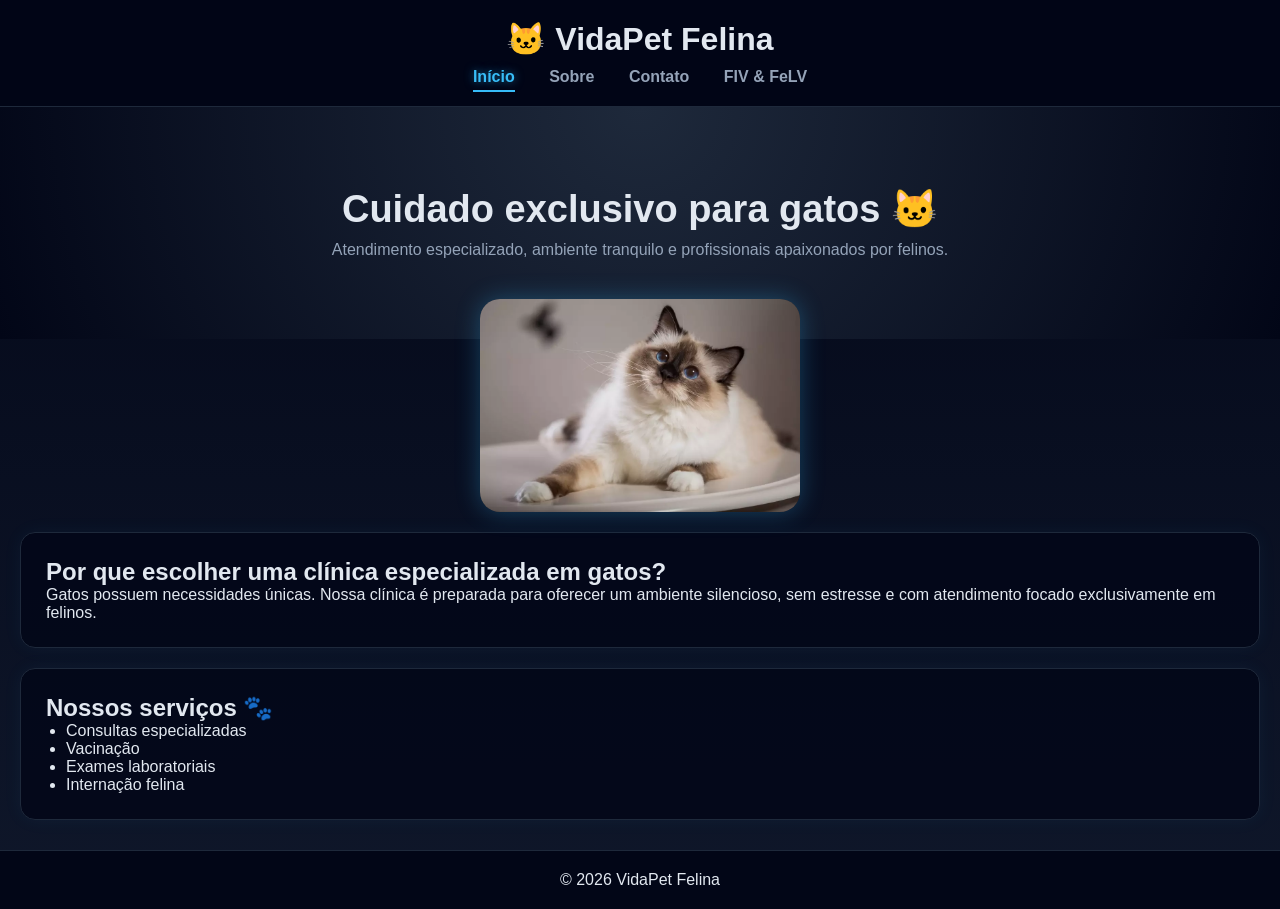
==== index.html @ 169f3d03 "Projeto clínica veterinária felina" ====
<!DOCTYPE html>
<html lang="pt-br">
<head>
    <meta charset="UTF-8">
    <title>VidaPet Felina</title>
    <link rel="stylesheet" href="css/style.css">
</head>
<body>

<header>
    <h1>🐱 VidaPet Felina</h1>
    <nav>
        <a href="index.html" class="ativo">Início</a>
        <a href="sobre.html">Sobre</a>
        <a href="contato.html">Contato</a>
        <a href="felv_fiv.html">FIV & FeLV</a>
    </nav>
</header>

<main>

<section class="hero">
    <h2>Cuidado exclusivo para gatos 🐱</h2>
    <p>Atendimento especializado, ambiente tranquilo e profissionais apaixonados por felinos.</p>
</section>

<section class="imagem-destaque">
    <img src="img/gato.jpg" alt="Gato fofo">
</section>

<section class="card">
    <h2>Por que escolher uma clínica especializada em gatos?</h2>
    <p>
        Gatos possuem necessidades únicas. Nossa clínica é preparada para oferecer um ambiente silencioso,
        sem estresse e com atendimento focado exclusivamente em felinos.
    </p>
</section>

<section class="card">
    <h2>Nossos serviços 🐾</h2>
    <ul>
        <li>Consultas especializadas</li>
        <li>Vacinação</li>
        <li>Exames laboratoriais</li>
        <li>Internação felina</li>
    </ul>
</section>

</main>

<footer>
    <p>© 2026 VidaPet Felina</p>
</footer>

</body>
</html>
---- css/style.css ----
/* RESET */
* {
    margin: 0;
    padding: 0;
    box-sizing: border-box;
}

/* BODY */
body {
    font-family: 'Segoe UI', sans-serif;
    background: linear-gradient(180deg, #020617, #0f172a);
    color: #e2e8f0;
}

/* HEADER */
header {
    background: rgba(2, 6, 23, 0.9);
    backdrop-filter: blur(10px);
    padding: 20px;
    text-align: center;
    border-bottom: 1px solid #1e293b;

    position: sticky;
    top: 0;
    z-index: 1000;
}

/* NAV */
nav {
    margin-top: 10px;
}

nav a {
    color: #94a3b8;
    margin: 0 15px;
    text-decoration: none;
    font-weight: bold;
    transition: 0.3s;
}

nav a:hover {
    color: #38bdf8;
}

/* ✅ ABA ATIVA (AGORA FUNCIONA) */
nav a.ativo {
    color: #38bdf8;
    border-bottom: 2px solid #38bdf8;
    padding-bottom: 5px;
    text-shadow: 0 0 10px rgba(56,189,248,0.6);
}

/* ALERTA 🚨 */
.alerta {
    background: linear-gradient(90deg, #dc2626, #ef4444);
    color: white;
    text-align: center;
    padding: 12px;
    font-weight: bold;
    letter-spacing: 1px;
    animation: piscar 1s infinite;
}

/* HERO */
.hero {
    text-align: center;
    padding: 80px 20px;
    background: radial-gradient(circle at top, #1e293b, #020617);
}

.hero h2 {
    font-size: 38px;
    margin-bottom: 10px;
}

.hero p {
    color: #94a3b8;
}

/* IMAGEM */
.imagem-destaque {
    display: flex;
    justify-content: center;
    margin-top: -40px;
}

.imagem-destaque img {
    width: 320px;
    border-radius: 20px;
    box-shadow: 0 0 25px rgba(56,189,248,0.3);
    transition: 0.3s;
}

.imagem-destaque img:hover {
    transform: scale(1.05);
}

/* CARDS */
.card {
    background: rgba(2, 6, 23, 0.8);
    margin: 20px;
    padding: 25px;
    border-radius: 15px;
    border: 1px solid #1e293b;
    box-shadow: 0 0 20px rgba(56,189,248,0.05);
    transition: 0.3s;
}

.card:hover {
    transform: translateY(-6px);
    box-shadow: 0 0 30px rgba(56,189,248,0.3);
}

/* LISTAS */
ul {
    padding-left: 20px;
}

/* FORM */
input, textarea {
    width: 100%;
    padding: 12px;
    margin: 10px 0;
    border-radius: 10px;
    border: 1px solid #334155;
    background: #020617;
    color: white;
}

/* BOTÃO */
button {
    background: linear-gradient(45deg, #38bdf8, #0ea5e9);
    color: black;
    padding: 12px 25px;
    border: none;
    border-radius: 10px;
    cursor: pointer;
    font-weight: bold;
    transition: 0.3s;
}

button:hover {
    transform: scale(1.05);
}

/* TABELA */
table {
    width: 100%;
    border-collapse: collapse;
    margin-top: 10px;
}

th {
    background: #1e293b;
}

th, td {
    border: 1px solid #334155;
    padding: 12px;
    text-align: center;
}

/* MAPA */
iframe {
    margin-top: 10px;
    box-shadow: 0 0 20px rgba(0,0,0,0.4);
}

/* FOOTER */
footer {
    text-align: center;
    padding: 20px;
    background: #020617;
    margin-top: 30px;
    border-top: 1px solid #1e293b;
}

/* ANIMAÇÃO */
section {
    animation: fadeIn 0.8s ease-in;
}

@keyframes fadeIn {
    from {opacity: 0; transform: translateY(20px);}
    to {opacity: 1; transform: translateY(0);}
}

@keyframes piscar {
    0% {opacity: 1;}
    50% {opacity: 0.6;}
    100% {opacity: 1;}
}

/* RESPONSIVO */
@media (max-width: 600px) {

    nav {
        display: flex;
        flex-direction: column;
    }

    .hero h2 {
        font-size: 28px;
    }

    .imagem-destaque img {
        width: 90%;
    }
}
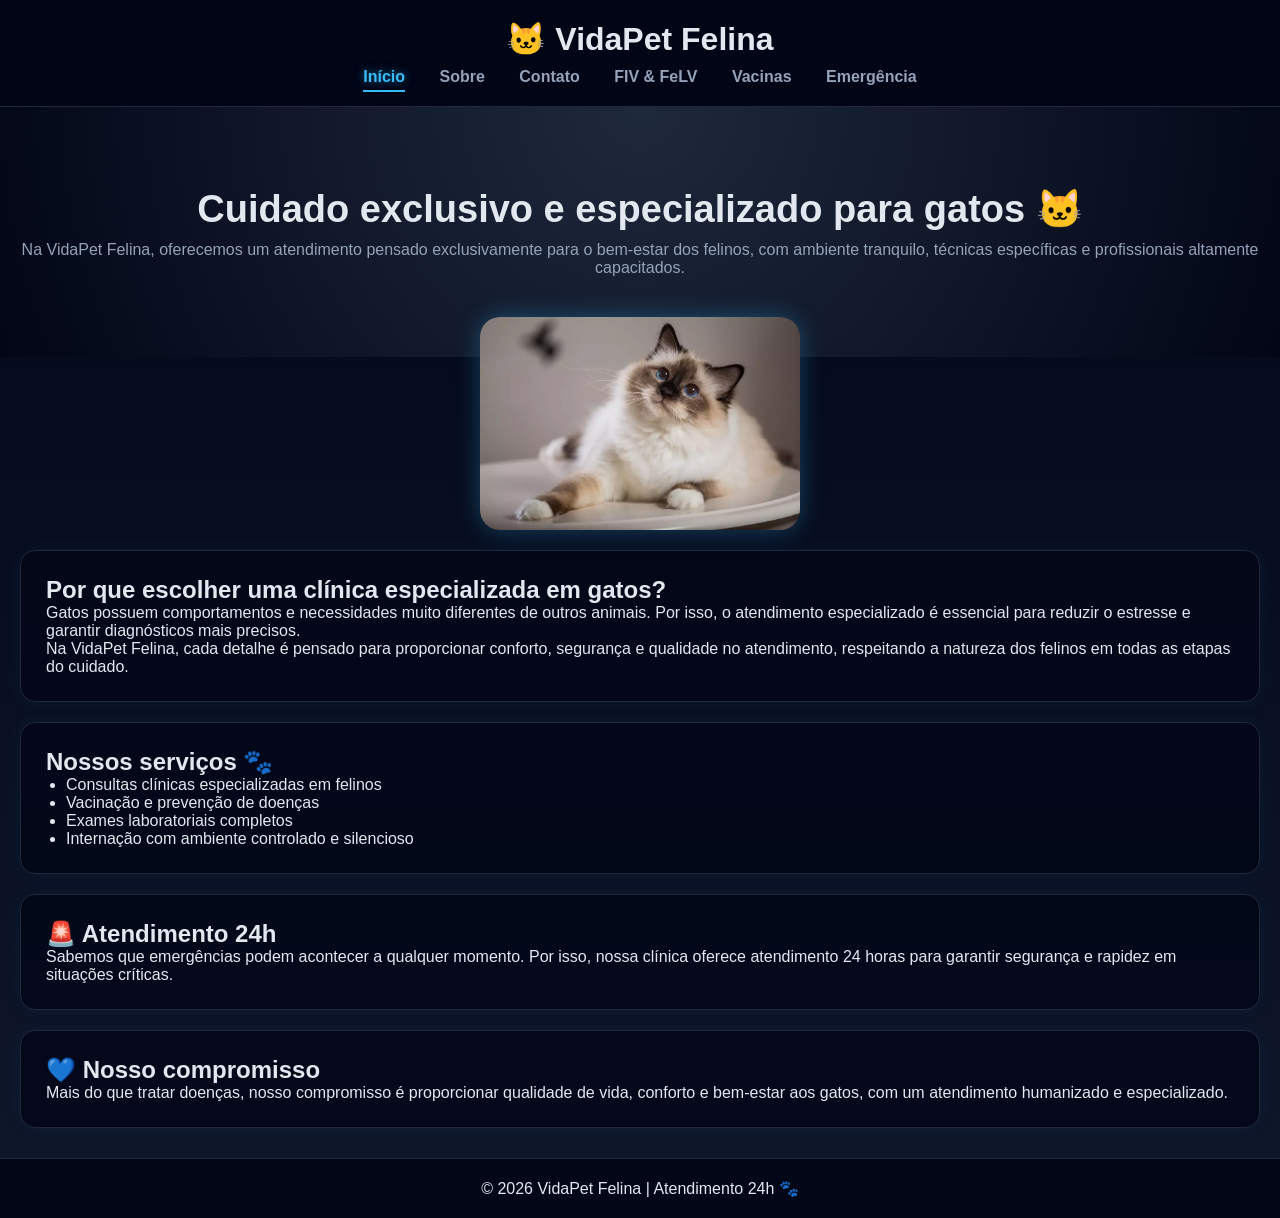
==== commit 7f5cd35c: "Projeto clínica veterinária felina 1" ====
--- a/index.html
+++ b/index.html
@@ -14,42 +14,72 @@
         <a href="sobre.html">Sobre</a>
         <a href="contato.html">Contato</a>
         <a href="felv_fiv.html">FIV & FeLV</a>
+        <a href="vacinas.html">Vacinas</a>
+        <a href="emergencia.html">Emergência</a>
     </nav>
 </header>
 
 <main>
 
 <section class="hero">
-    <h2>Cuidado exclusivo para gatos 🐱</h2>
-    <p>Atendimento especializado, ambiente tranquilo e profissionais apaixonados por felinos.</p>
+    <h2>Cuidado exclusivo e especializado para gatos 🐱</h2>
+    <p>
+        Na VidaPet Felina, oferecemos um atendimento pensado exclusivamente para o bem-estar dos felinos,
+        com ambiente tranquilo, técnicas específicas e profissionais altamente capacitados.
+    </p>
 </section>
 
 <section class="imagem-destaque">
-    <img src="img/gato.jpg" alt="Gato fofo">
+    <img src="img/gato.jpg" alt="Gato fofo sendo cuidado">
 </section>
 
 <section class="card">
     <h2>Por que escolher uma clínica especializada em gatos?</h2>
+
     <p>
-        Gatos possuem necessidades únicas. Nossa clínica é preparada para oferecer um ambiente silencioso,
-        sem estresse e com atendimento focado exclusivamente em felinos.
+        Gatos possuem comportamentos e necessidades muito diferentes de outros animais.
+        Por isso, o atendimento especializado é essencial para reduzir o estresse e garantir diagnósticos mais precisos.
+    </p>
+
+    <p>
+        Na VidaPet Felina, cada detalhe é pensado para proporcionar conforto, segurança e qualidade no atendimento,
+        respeitando a natureza dos felinos em todas as etapas do cuidado.
     </p>
 </section>
 
 <section class="card">
     <h2>Nossos serviços 🐾</h2>
+
     <ul>
-        <li>Consultas especializadas</li>
-        <li>Vacinação</li>
-        <li>Exames laboratoriais</li>
-        <li>Internação felina</li>
+        <li>Consultas clínicas especializadas em felinos</li>
+        <li>Vacinação e prevenção de doenças</li>
+        <li>Exames laboratoriais completos</li>
+        <li>Internação com ambiente controlado e silencioso</li>
     </ul>
+</section>
+
+<section class="card">
+    <h2>🚨 Atendimento 24h</h2>
+
+    <p>
+        Sabemos que emergências podem acontecer a qualquer momento.
+        Por isso, nossa clínica oferece atendimento 24 horas para garantir segurança e rapidez em situações críticas.
+    </p>
+</section>
+
+<section class="card">
+    <h2>💙 Nosso compromisso</h2>
+
+    <p>
+        Mais do que tratar doenças, nosso compromisso é proporcionar qualidade de vida,
+        conforto e bem-estar aos gatos, com um atendimento humanizado e especializado.
+    </p>
 </section>
 
 </main>
 
 <footer>
-    <p>© 2026 VidaPet Felina</p>
+    <p>© 2026 VidaPet Felina | Atendimento 24h 🐾</p>
 </footer>
 
 </body>
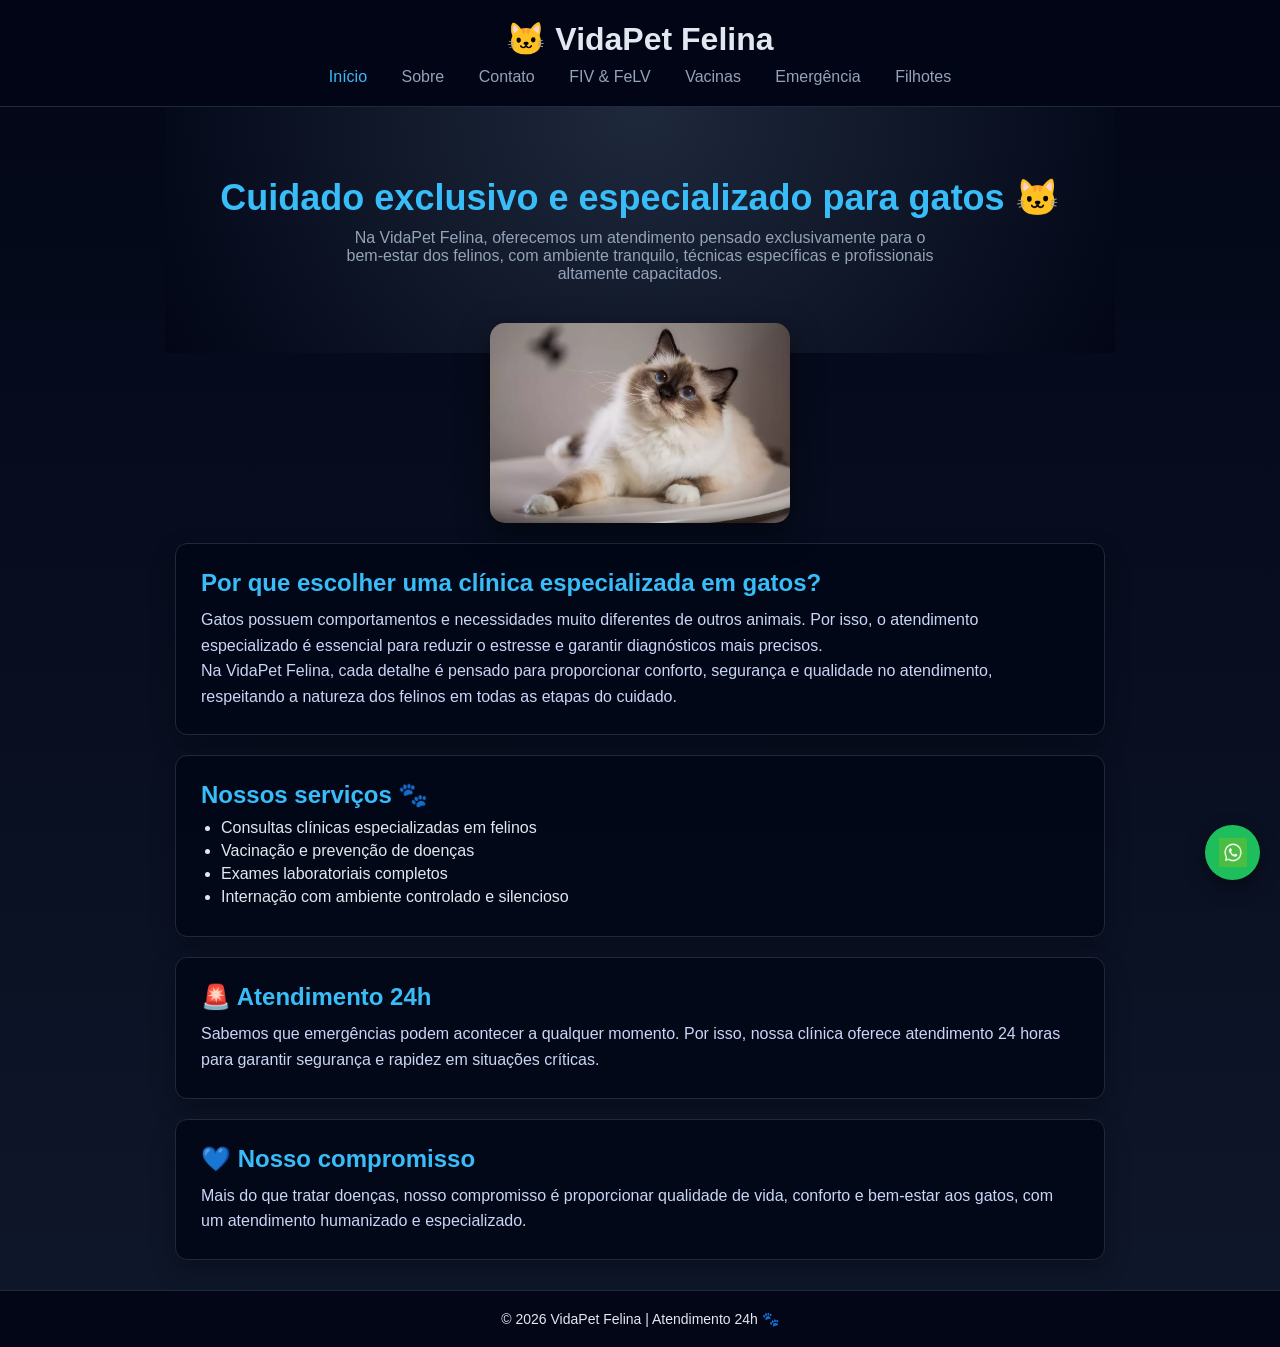
==== commit 8c601526: "pronto" ====
--- a/index.html
+++ b/index.html
@@ -16,6 +16,7 @@
         <a href="felv_fiv.html">FIV & FeLV</a>
         <a href="vacinas.html">Vacinas</a>
         <a href="emergencia.html">Emergência</a>
+        <a href="filhotes.html">Filhotes</a>
     </nav>
 </header>
 
@@ -77,7 +78,10 @@
 </section>
 
 </main>
-
+<!-- 🔥 BOTÃO WHATSAPP -->
+<a href="https://wa.me/5500000000000" class="whatsapp" target="_blank">
+    <img src="img/whatsapp.png" alt="WhatsApp">
+</a>
 <footer>
     <p>© 2026 VidaPet Felina | Atendimento 24h 🐾</p>
 </footer>
--- a/css/style.css
+++ b/css/style.css
@@ -12,6 +12,12 @@
     color: #e2e8f0;
 }
 
+/* CONTAINER CENTRAL */
+main {
+    max-width: 950px;
+    margin: auto;
+}
+
 /* HEADER */
 header {
     background: rgba(2, 6, 23, 0.9);
@@ -34,7 +40,8 @@
     color: #94a3b8;
     margin: 0 15px;
     text-decoration: none;
-    font-weight: bold;
+    font-weight: 500;
+    position: relative;
     transition: 0.3s;
 }
 
@@ -42,78 +49,108 @@
     color: #38bdf8;
 }
 
-/* ✅ ABA ATIVA (AGORA FUNCIONA) */
+/* LINHA ANIMADA */
+nav a::after {
+    content: "";
+    position: absolute;
+    width: 0%;
+    height: 2px;
+    background: #38bdf8;
+    left: 0;
+    bottom: -5px;
+    transition: 0.3s;
+}
+
+nav a:hover::after {
+    width: 100%;
+}
+
+/* ABA ATIVA */
 nav a.ativo {
     color: #38bdf8;
-    border-bottom: 2px solid #38bdf8;
-    padding-bottom: 5px;
-    text-shadow: 0 0 10px rgba(56,189,248,0.6);
-}
-
-/* ALERTA 🚨 */
+}
+
+/* ALERTA */
 .alerta {
-    background: linear-gradient(90deg, #dc2626, #ef4444);
+    background: #dc2626;
     color: white;
     text-align: center;
-    padding: 12px;
-    font-weight: bold;
-    letter-spacing: 1px;
-    animation: piscar 1s infinite;
+    padding: 10px;
+    font-size: 14px;
+    font-weight: 500;
 }
 
 /* HERO */
 .hero {
     text-align: center;
-    padding: 80px 20px;
+    padding: 70px 20px;
     background: radial-gradient(circle at top, #1e293b, #020617);
 }
 
 .hero h2 {
-    font-size: 38px;
+    font-size: 36px;
     margin-bottom: 10px;
+    color: #38bdf8;
 }
 
 .hero p {
     color: #94a3b8;
+    max-width: 600px;
+    margin: auto;
 }
 
 /* IMAGEM */
 .imagem-destaque {
     display: flex;
     justify-content: center;
-    margin-top: -40px;
+    margin-top: -30px;
 }
 
 .imagem-destaque img {
-    width: 320px;
-    border-radius: 20px;
-    box-shadow: 0 0 25px rgba(56,189,248,0.3);
+    width: 300px;
+    border-radius: 15px;
+    box-shadow: 0 10px 30px rgba(0,0,0,0.5);
     transition: 0.3s;
 }
 
 .imagem-destaque img:hover {
-    transform: scale(1.05);
+    transform: scale(1.03);
 }
 
 /* CARDS */
 .card {
-    background: rgba(2, 6, 23, 0.8);
-    margin: 20px;
+    background: rgba(2, 6, 23, 0.85);
+    margin: 20px 10px;
     padding: 25px;
-    border-radius: 15px;
+    border-radius: 12px;
     border: 1px solid #1e293b;
-    box-shadow: 0 0 20px rgba(56,189,248,0.05);
+    box-shadow: 0 10px 25px rgba(0,0,0,0.3);
     transition: 0.3s;
 }
 
 .card:hover {
-    transform: translateY(-6px);
-    box-shadow: 0 0 30px rgba(56,189,248,0.3);
+    transform: translateY(-4px);
+}
+
+/* TITULOS */
+.card h2 {
+    margin-bottom: 10px;
+    color: #38bdf8;
+}
+
+/* TEXTO */
+.card p {
+    line-height: 1.6;
+    color: #cbd5f5;
 }
 
 /* LISTAS */
 ul {
     padding-left: 20px;
+}
+
+ul li {
+    margin-bottom: 5px;
 }
 
 /* FORM */
@@ -121,7 +158,7 @@
     width: 100%;
     padding: 12px;
     margin: 10px 0;
-    border-radius: 10px;
+    border-radius: 8px;
     border: 1px solid #334155;
     background: #020617;
     color: white;
@@ -129,18 +166,18 @@
 
 /* BOTÃO */
 button {
-    background: linear-gradient(45deg, #38bdf8, #0ea5e9);
-    color: black;
-    padding: 12px 25px;
+    background: #38bdf8;
+    color: #020617;
+    padding: 12px 20px;
     border: none;
-    border-radius: 10px;
+    border-radius: 8px;
     cursor: pointer;
     font-weight: bold;
     transition: 0.3s;
 }
 
 button:hover {
-    transform: scale(1.05);
+    background: #0ea5e9;
 }
 
 /* TABELA */
@@ -163,7 +200,7 @@
 /* MAPA */
 iframe {
     margin-top: 10px;
-    box-shadow: 0 0 20px rgba(0,0,0,0.4);
+    border-radius: 10px;
 }
 
 /* FOOTER */
@@ -173,22 +210,42 @@
     background: #020617;
     margin-top: 30px;
     border-top: 1px solid #1e293b;
+    font-size: 14px;
 }
 
 /* ANIMAÇÃO */
 section {
-    animation: fadeIn 0.8s ease-in;
+    animation: fadeIn 0.6s ease-in;
 }
 
 @keyframes fadeIn {
-    from {opacity: 0; transform: translateY(20px);}
+    from {opacity: 0; transform: translateY(15px);}
     to {opacity: 1; transform: translateY(0);}
 }
 
-@keyframes piscar {
-    0% {opacity: 1;}
-    50% {opacity: 0.6;}
-    100% {opacity: 1;}
+/* BOTÃO WHATSAPP COM ÍCONE */
+.whatsapp {
+    position: fixed;
+    bottom: 20px;
+    right: 20px;
+    background: #1ebe5d;
+    width: 55px;
+    height: 55px;
+    border-radius: 50%;
+    display: flex;
+    justify-content: center;
+    align-items: center;
+    box-shadow: 0 8px 20px rgba(0,0,0,0.4);
+    transition: 0.3s;
+}
+
+.whatsapp img {
+    width: 28px;
+}
+
+.whatsapp:hover {
+    transform: scale(1.1);
+    background: #1ebe5d;
 }
 
 /* RESPONSIVO */
@@ -197,10 +254,11 @@
     nav {
         display: flex;
         flex-direction: column;
+        gap: 8px;
     }
 
     .hero h2 {
-        font-size: 28px;
+        font-size: 26px;
     }
 
     .imagem-destaque img {
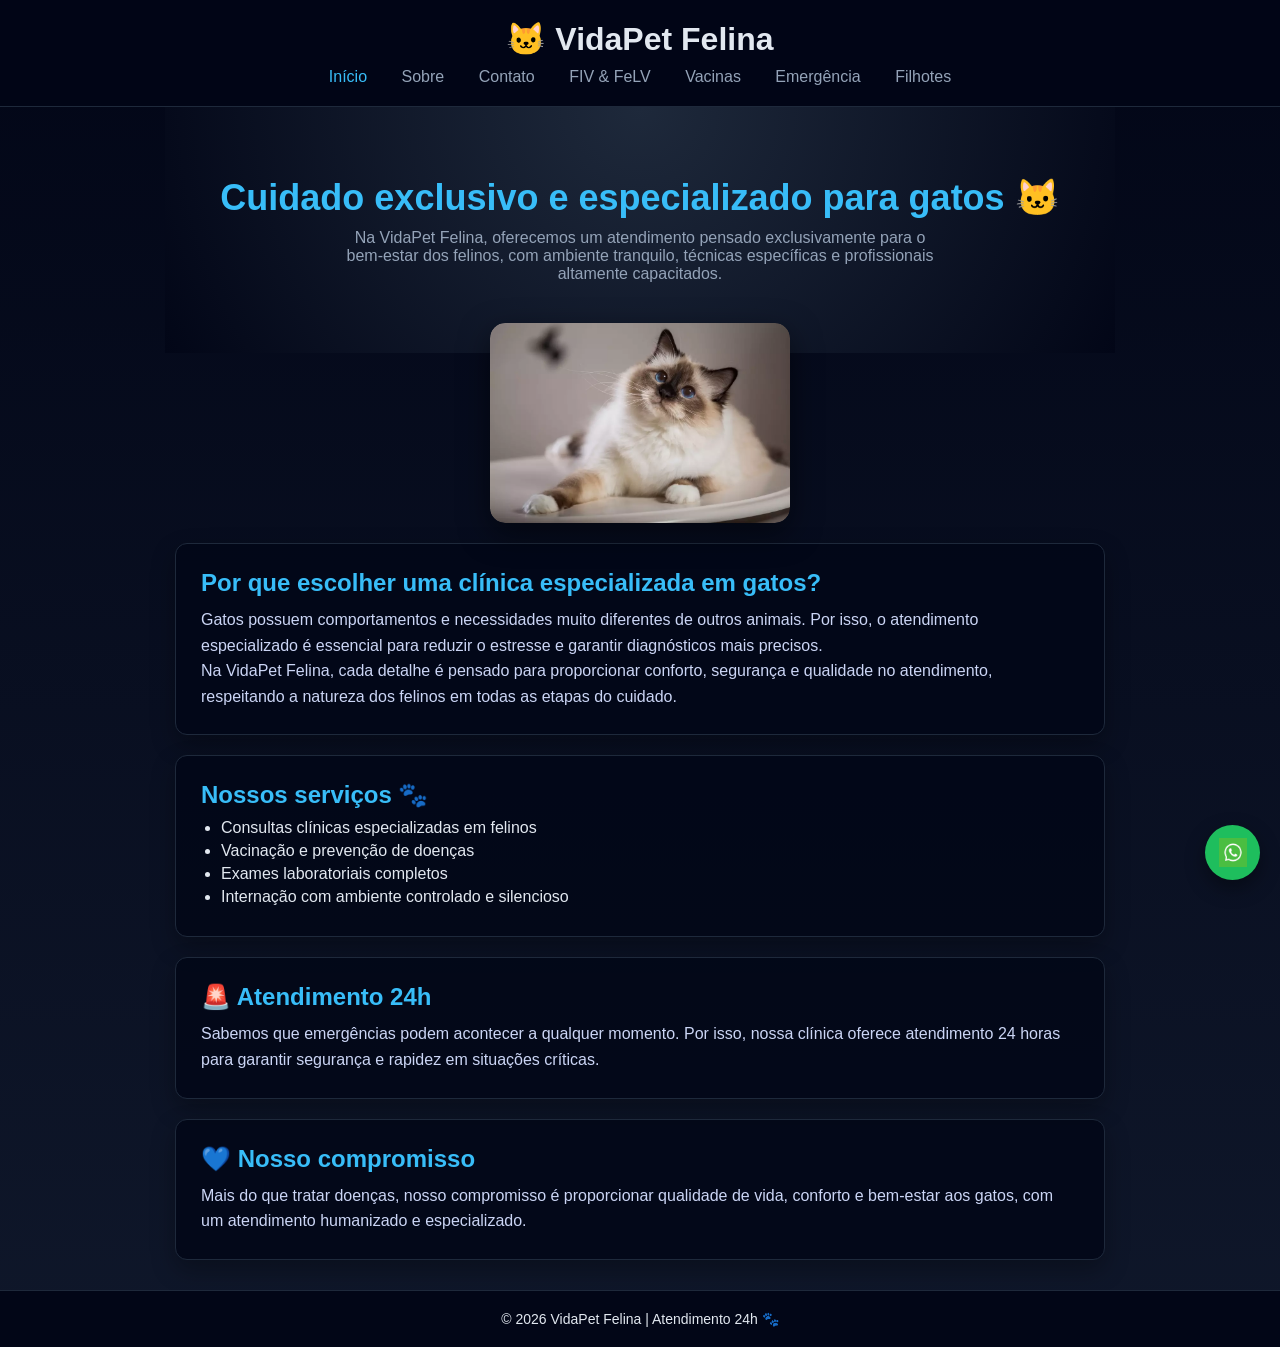
==== commit 5ce03d0d: "add carrossel" ====
--- a/index.html
+++ b/index.html
@@ -30,8 +30,13 @@
     </p>
 </section>
 
+<!-- 🔥 CARROSSEL (SUBSTITUI A IMAGEM) -->
 <section class="imagem-destaque">
-    <img src="img/gato.jpg" alt="Gato fofo sendo cuidado">
+    <div class="carrossel">
+        <img src="img/gato.jpg" class="ativo" alt="Gato 1">
+        <img src="img/gato2.jpg" alt="Gato 2">
+        <img src="img/gato3.jpg" alt="Gato 3">
+    </div>
 </section>
 
 <section class="card">
@@ -78,13 +83,29 @@
 </section>
 
 </main>
+
 <!-- 🔥 BOTÃO WHATSAPP -->
 <a href="https://wa.me/5500000000000" class="whatsapp" target="_blank">
     <img src="img/whatsapp.png" alt="WhatsApp">
 </a>
+
 <footer>
     <p>© 2026 VidaPet Felina | Atendimento 24h 🐾</p>
 </footer>
 
+<!-- ⚙️ SCRIPT DO CARROSSEL -->
+<script>
+    const imagens = document.querySelectorAll('.carrossel img');
+    let index = 0;
+
+    function trocarImagem() {
+        imagens[index].classList.remove('ativo');
+        index = (index + 1) % imagens.length;
+        imagens[index].classList.add('ativo');
+    }
+
+    setInterval(trocarImagem, 3000);
+</script>
+
 </body>
 </html>
--- a/css/style.css
+++ b/css/style.css
@@ -106,6 +106,30 @@
     margin-top: -30px;
 }
 
+/* 🔥 CARROSSEL (NOVO) */
+.carrossel {
+    position: relative;
+    width: 300px;
+    height: 200px;
+    overflow: hidden;
+    border-radius: 15px;
+    box-shadow: 0 10px 30px rgba(0,0,0,0.5);
+}
+
+.carrossel img {
+    position: absolute;
+    width: 100%;
+    height: 100%;
+    object-fit: cover;
+    opacity: 0;
+    transition: opacity 1s ease-in-out;
+}
+
+.carrossel img.ativo {
+    opacity: 1;
+}
+
+/* (mantive sua imagem normal caso use em outra página) */
 .imagem-destaque img {
     width: 300px;
     border-radius: 15px;
@@ -261,7 +285,8 @@
         font-size: 26px;
     }
 
-    .imagem-destaque img {
+    .imagem-destaque img,
+    .carrossel {
         width: 90%;
     }
 }
